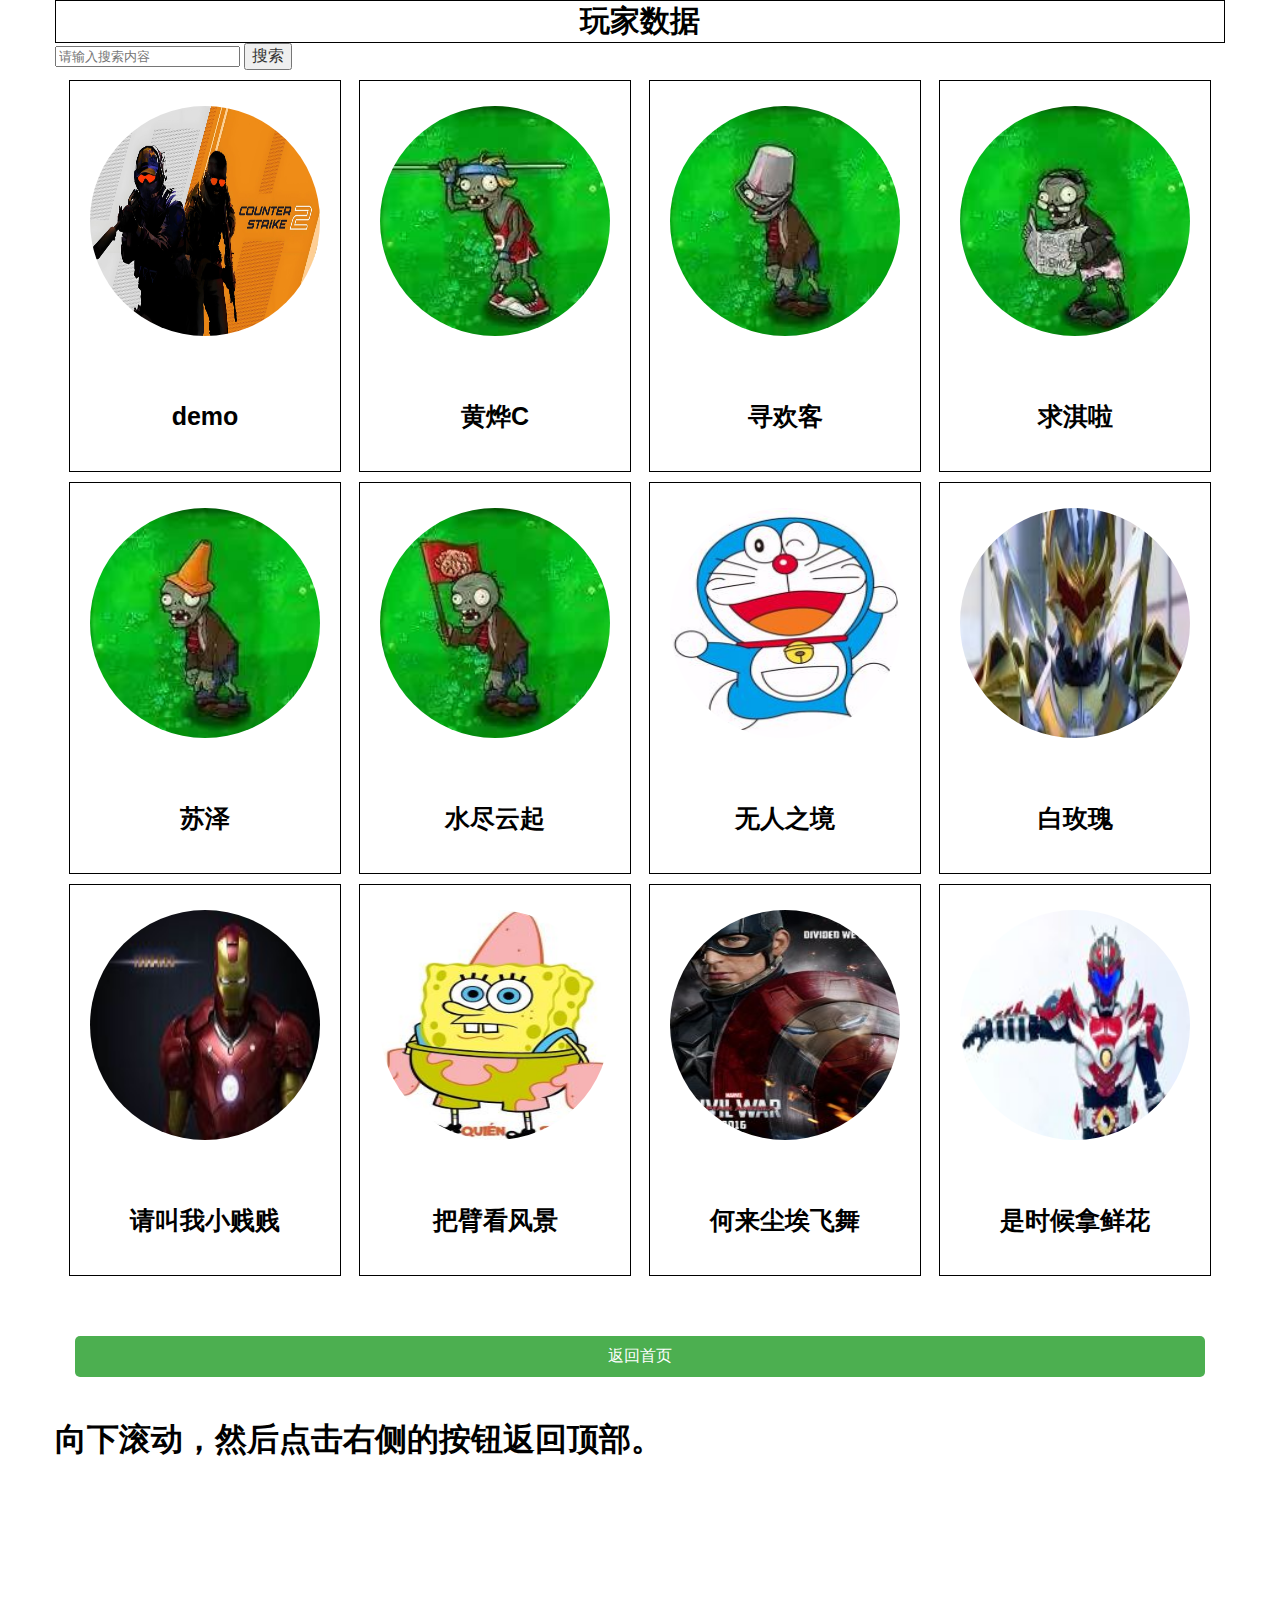
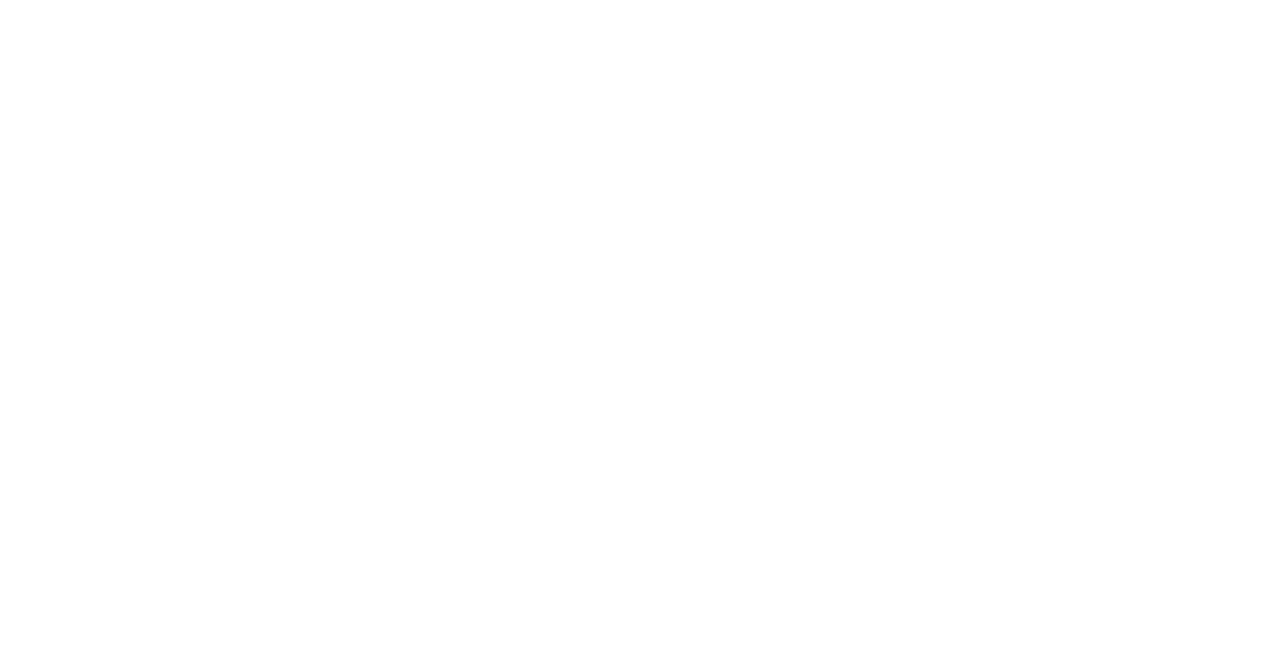
==== show.html @ cb198d6b "Add files via upload" ====
<!DOCTYPE html>
<html lang="en">

<head>
  <meta charset="UTF-8">
  <meta name="viewport" content="width=device-width, initial-scale=1.0">
  <title>untitled-1</title>
  <link rel="stylesheet" href="style.css" />
  <style>
    .bo {
      border: 1px solid black;
      
    }
    p{
      font-family: "Montserrat", sans-serif;
      font-size: 25px;
    }

    body {
      margin: 0;
      font-family: Arial, sans-serif;
      height: 250vh;
    }

    .flex {
      display: flex;
    }

    .flex-l {
      flex-direction: column;
      justify-content: center;
    }

    .flex-gap {
      flex: 0 0 30px;
    }

    section {
      margin: 0;
      font-family: Arial, sans-serif;
      height: 250vh;
      width: 130vh;
      margin: auto;
    }

    .b1 {
      background-color: #416988;
      color: white;
      padding: 10px 10px;
      text-align: center;
      text-decoration: none;
      border: none;
      border-radius: 10px;
      font-size: 20px;
      margin: 3px 2px;
    }

    .a1 a:hover {
      color: blue;
    }

    header {

      position: fixed;
      top: 0;
      height: 50px;
      width: 100%;
      z-index: 1000;
    }

    hr {
      border: none;
      height: 1px;

      background-color: #d2c7c7;

    }

    .row {
      flex-direction: row;
      justify-content: center;

    }

    .mg {
      margin: auto;
      background-color: white;
    }

    .flex-gap1 {
      flex: 0 0 10px
    }
    #back-to-top {
  position: fixed;
  bottom: 20px;
  right: 20px;
  display: none; /* 默认不显示 */
  z-index: 1000;
  cursor: pointer;
  padding: 10px;
  background-color: #f44336;
  color: white;
  border: none;
  border-radius: 5px;
}

/* 返回首页按钮的样式 */
#back-to-home {
  display: inline-block;
  padding: 10px 20px;
  margin: 20px;
  background-color: #4CAF50;
  color: white;
  border: none;
  border-radius: 5px;
  cursor: pointer;
}

  </style>
</head>

<body>

  
  <section class="flex flex-l">
    </div>


    </div>

    <div class="flex bo" style="  flex: 0.5;"><strong style="font-size: 30px; margin: auto;">玩家数据</strong></div>
    <div class="search-container">
      <input type="text" id="search-input" placeholder="请输入搜索内容" class="search-input">
      <button id="search-button" class="search-button">搜索</button>
  </div>
  
  <div id="search-results" class="search-results"></div>
    

    <div class="flex flex-l" style="  flex: 10;  ">
      <div class="flex-gap1"></div>
      <div class="flex" style="flex: 1; ">
        <div class="flex-gap1"></div>
        <div class="flex mg flex-l bo" style=" height: 390px;width: 270px;  ">

          <div  class="image-container mg" onmouseover="mOver(this)" onmouseout="mOut(this)" style="border-radius: 50%;">
            <img src="cs2.jpg" alt="1" >
          </div>
          <div class=" flex mg " style=" height: 60px;width: 100%;">
            
            <p style="margin: auto;"><strong>demo</strong></p>
          </div>
        </div>
        <div class="flex-gap1"></div>
        <div class="flex mg flex-l bo" style=" height: 390px;width: 270px;  ">

          <div class="image-container mg"onmouseover="mOver(this)" onmouseout="mOut(this)" style="border-radius: 50%;">
            <img src="default.jpg" alt="2">
          </div>
          <div class=" flex mg" style="height: 60px;width: 100%;">
            <p style="margin: auto;"><strong>黄烨C</strong></p>
          </div>
        </div>
        <div class="flex-gap1"></div>
        <div class="flex mg flex-l bo" style=" height: 390px;width: 270px;  ">

          <div class="image-container mg" onmouseover="mOver(this)" onmouseout="mOut(this)" style="border-radius: 50%;">
            <img src="default (1).jpg" alt="3">
          </div>
          <div class=" flex mg" style="height: 60px;width: 100%;">
            <p style="margin: auto;"><strong>寻欢客</strong></p>
          </div>
        </div>
        <div class="flex-gap1"></div>
        <div class="flex mg flex-l bo" style=" height: 390px;width: 270px;  ">

          <div class="image-container mg" onmouseover="mOver(this)" onmouseout="mOut(this)" style="border-radius: 50%;">
            <img src="default (2).jpg" alt="4">
          </div>
          <div class=" flex mg" style="height: 60px;width: 100%;">
            <p style="margin: auto;"><strong>求淇啦</strong></p>
          </div>
        </div>
        <div class="flex-gap1"></div>
      </div>
      <div class="flex-gap1"></div>
      <div class="flex" style="flex: 1;">
        <div class="flex-gap1"></div>
        <div class="flex mg flex-l bo" style=" height: 390px;width: 270px;  ">

          <div class="image-container mg" onmouseover="mOver(this)" onmouseout="mOut(this)" style="border-radius: 50%;">
            <img src="default (3).jpg" alt="5">
          </div>
          <div class=" flex mg" style="height: 60px;width: 100%;">
            <p style="margin: auto;"><strong>苏泽</strong></p>
          </div>
        </div>
        <div class="flex-gap1"></div>
        <div class="flex mg flex-l bo" style=" height: 390px;width: 270px;  ">

          <div class="image-container mg" onmouseover="mOver(this)" onmouseout="mOut(this)" style="border-radius: 50%;">
            <img src="default (4).jpg" alt="6">
          </div>
          <div class=" flex mg" style="height: 60px;width: 100%;">
            <p style="margin: auto;"><strong>水尽云起</strong></p>
          </div>
        </div>
        <div class="flex-gap1"></div>
        <div class="flex mg flex-l bo" style=" height: 390px;width: 270px;  ">

          <div class="image-container mg" onmouseover="mOver(this)" onmouseout="mOut(this)" style="border-radius: 50%;">
            <img src="a梦.jpg" alt="7">
          </div>
          <div class=" flex mg" style="height: 60px;width: 100%;">
            <p style="margin: auto;"><strong>无人之境</strong></p>
          </div>
        </div>
        <div class="flex-gap1"></div>
        <div class="flex mg flex-l bo" style=" height: 390px;width: 270px;  ">

          <div class="image-container mg" onmouseover="mOver(this)" onmouseout="mOut(this)" style="border-radius: 50%;">
            <img src="diwang铠甲.jpg" alt="8">
          </div>
          <div class=" flex mg" style="height: 60px;width: 100%;">
            <p style="margin: auto;"><strong>白玫瑰</strong></p>
          </div>
        </div>
        <div class="flex-gap1"></div>
      </div>
      <div class="flex-gap1"></div>
      <div class="flex" style="flex: 1;">
        <div class="flex-gap1"></div>
        <div class="flex mg flex-l bo" style=" height: 390px;width: 270px;  ">

          <div class="image-container mg" onmouseover="mOver(this)" onmouseout="mOut(this)" style="border-radius: 50%;">
            <img src="gang tiexia.jpg" alt="9">
          </div>
          <div class=" flex mg" style="height: 60px;width: 100%;">
            <p style="margin: auto;"><strong>请叫我小贱贱</strong></p>
          </div>
        </div>
        <div class="flex-gap1"></div>
        <div class="flex mg flex-l bo" style=" height: 390px;width: 270px;  ">

          <div class="image-container mg" onmouseover="mOver(this)" onmouseout="mOut(this)" style="border-radius: 50%;">
            <img src="haimian宝宝.jpg" alt="10">
          </div>
          <div class=" flex mg" style="height: 60px;width: 100%;">
            <p style="margin: auto;"><strong>把臂看风景</strong></p>
          </div>
        </div>
        <div class="flex-gap1"></div>
        <div class="flex mg flex-l bo" style=" height: 390px;width: 270px;  ">

          <div class="image-container mg" onmouseover="mOver(this)" onmouseout="mOut(this)" style="border-radius: 50%;">
            <img src="meiguo队长.jpg" alt="11">
          </div>
          <div class=" flex mg" style="height: 60px;width: 100%;">
            <p style="margin: auto;"><strong>何来尘埃飞舞</strong></p>
          </div>
        </div>
        <div class="flex-gap1"></div>
        <div class="flex mg flex-l bo" style=" height: 390px;width: 270px;  ">

          <div class="image-container mg" onmouseover="mOver(this)" onmouseout="mOut(this)" style="border-radius: 50%;">
            <img src="yanlong铠甲.jpg" alt="12">
          </div>
          <div class=" flex mg" style="height: 60px;width: 100%;">
            <p style="margin: auto;"><strong>是时候拿鲜花</strong></p>
          </div>
        </div>
        <div class="flex-gap1"></div>
      </div>
      <div class="flex-gap1"></div>

    </div>
    <div class="flex-gap"></div>
    <button id="back-to-home" onclick="homeFunction()">返回首页</button>

<!-- 页面内容 -->
<div style="height:2000px;">
  <h1>向下滚动，然后点击右侧的按钮返回顶部。</h1>
</div>

<!-- 返回顶部按钮 -->
<button id="back-to-top" onclick="topFunction()">返回顶部</button>
  
<script>
function mOver(obj) {
    obj.style.borderRadius = "0px"; // 移除圆角效果
}
function mOut(obj) {
    obj.style.borderRadius = "50%"; // 恢复圆角效果
}

window.onscroll = function() {
  if (document.body.scrollTop > 20 || document.documentElement.scrollTop > 20) {
    document.getElementById("back-to-top").style.display = "block";
  } else {
    document.getElementById("back-to-top").style.display = "none";
  }
};

// 点击返回顶部按钮时滚动到页面顶部
function topFunction() {
  document.body.scrollTop = 0; // 对于Safari
  document.documentElement.scrollTop = 0; // 对于Chrome、Firefox、IE和Opera
}

// 点击返回首页按钮时跳转到首页
function homeFunction() {
  window.location.href = '/'; // 将'/'替换为您的首页URL
}
</script>
</body>

</html>
---- style.css ----
li,a,button,span{
    font-family: "Montserrat", sans-serif;
    font-weight: 500;
    font-size: 16px;
    color: #333;
    text-decoration: none;
}

.navbar {
    display: flex;
    justify-content: space-between;
    align-items: center;
    background-color: white;
    padding: 15px 30px;
    box-shadow: 0 2px 4px rgba(0, 0, 0, 0.1);
}
.logo {
    font-size: 20px;
    font-weight: bold;
    color: #007bff;
}

.menu {
    display: flex;
    gap: 20px;
}

.menu a {
    text-decoration: none;
    color: #333;
    font-size: 18px;
}

.search-login {
    display: flex;
    gap: 10px;
}

.search input[type="text"] {
    padding: 7px;
    border: 1px solid #ccc;
    border-radius: 999px;
    outline: none;
}

.login-signup {
    display: flex;
    gap: 10px;
}

.login-signup a {
    text-decoration: none;
    color: #333;
    padding: 6px 12px;
    border-radius: 4px;
    transition: background-color 0.3s;
}

.login-signup a:hover {
    background-color: #f0f0f0;
}

a:hover {
    background-color:#e4ddddf9;
}
.image-container {
    width: 230px;
    height: 230px; 
    overflow: hidden; 
    
    display: flex;
   
   
}
.image-container img {
    width: 100%;
    height: auto;
  
}

.carousel {
    width: 700px;
    height: 500px;
    overflow: hidden;
    position: relative;
    margin: 50px auto;
  }
  .carousel ul {
    list-style: none;
    padding: 0;
    margin: 0;
    width: 100%;
    height: 100%;
    position: relative;
  }
  .carousel ul li {
    position: absolute;
    top: 0;
    left: 0;
    width: 100%;
    height: 100%;
    opacity: 0;
    transition: opacity 1s ease-in-out;
  }
  .carousel ul li.active {
    opacity: 1;
  }
  .carousel ul li img {
    width: 100%;
    height: 100%;
  }
  .carousel .prev,
  .carousel .next {
    position: absolute;
    top: 50%;
    transform: translateY(-50%);
    font-size: 30px;
    color: white;
    background-color: rgba(0, 0, 0, 0.5);
    padding: 10px;
    cursor: pointer;
  }
  .carousel .prev {
    left: 10px;
  }
  .carousel .next {
    right: 10px;
  }
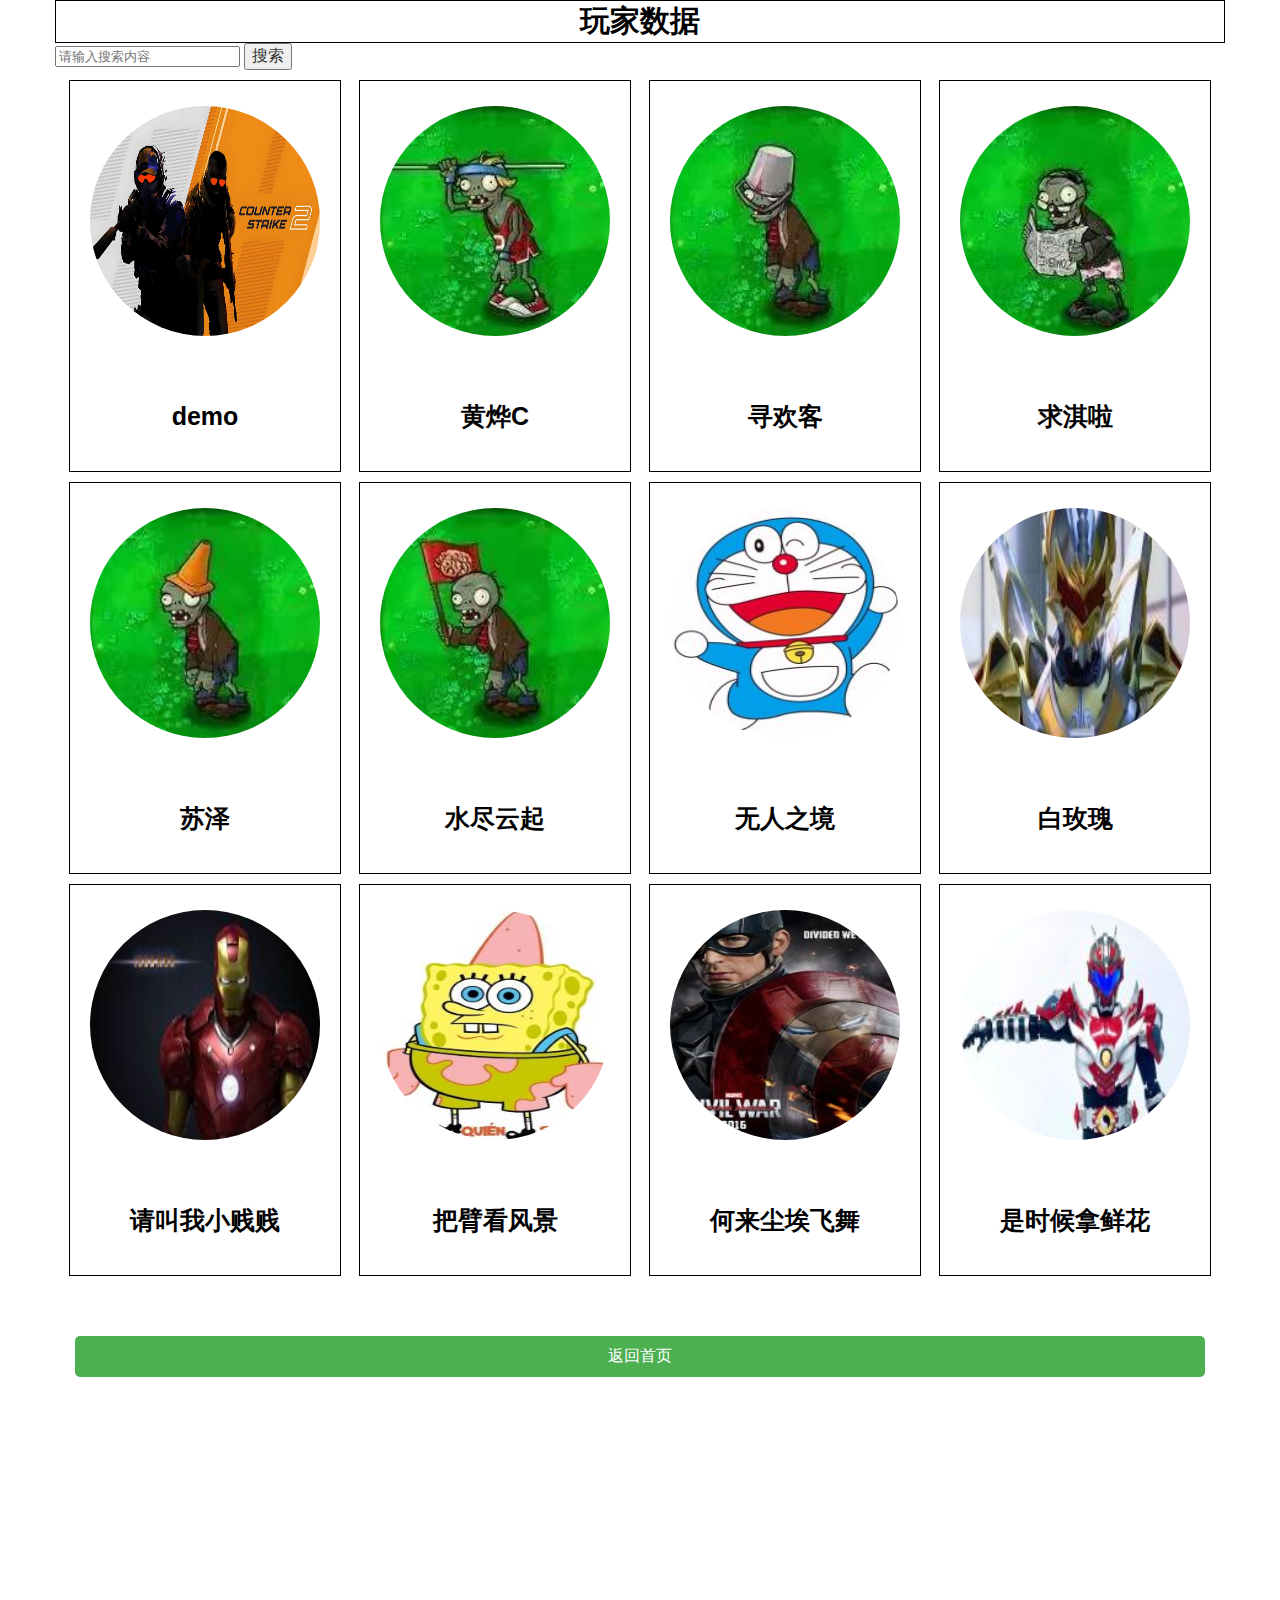
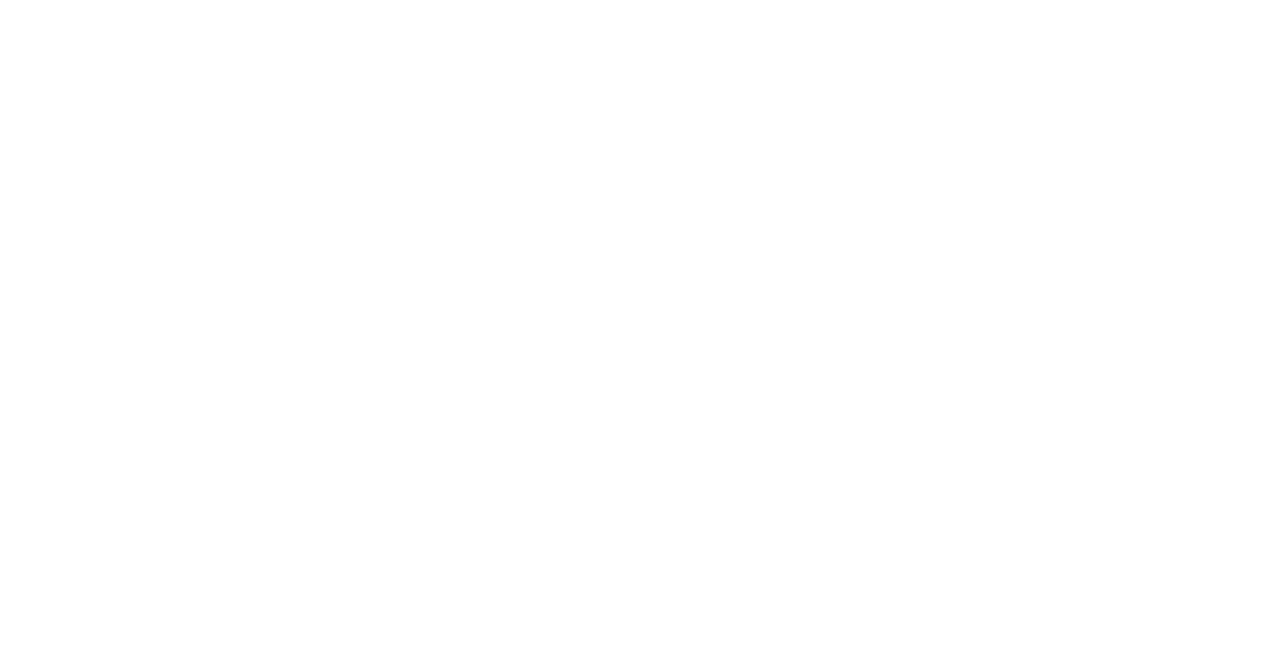
==== commit 726870fd: "Update show.html" ====
--- a/show.html
+++ b/show.html
@@ -279,7 +279,6 @@
 
 <!-- 页面内容 -->
 <div style="height:2000px;">
-  <h1>向下滚动，然后点击右侧的按钮返回顶部。</h1>
 </div>
 
 <!-- 返回顶部按钮 -->
@@ -309,9 +308,9 @@
 
 // 点击返回首页按钮时跳转到首页
 function homeFunction() {
-  window.location.href = '/'; // 将'/'替换为您的首页URL
+  window.location.href = 'index.html'; // 将'/'替换为您的首页URL
 }
 </script>
 </body>
 
-</html>+</html>
